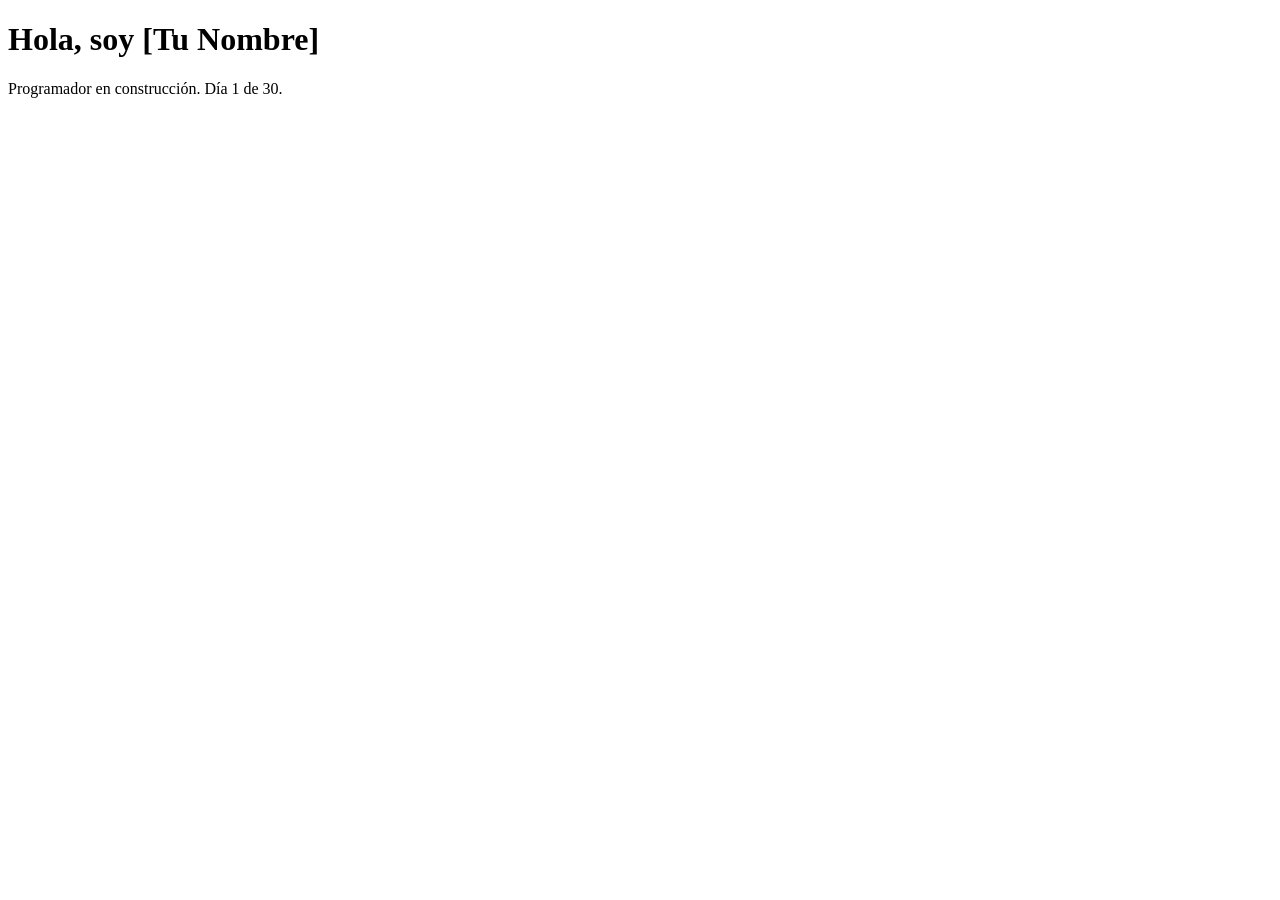
==== INDEX.HTML @ d1220422 "Día 1 - Mi primer proyecto" ====
<!DOCTYPE html>
<html lang="es">
<head>
  <meta charset="UTF-8">
  <title>Mi primera página</title>
</head>
<body>
  <h1>Hola, soy [Tu Nombre]</h1>
  <p>Programador en construcción. Día 1 de 30.</p>
</body>
</html>
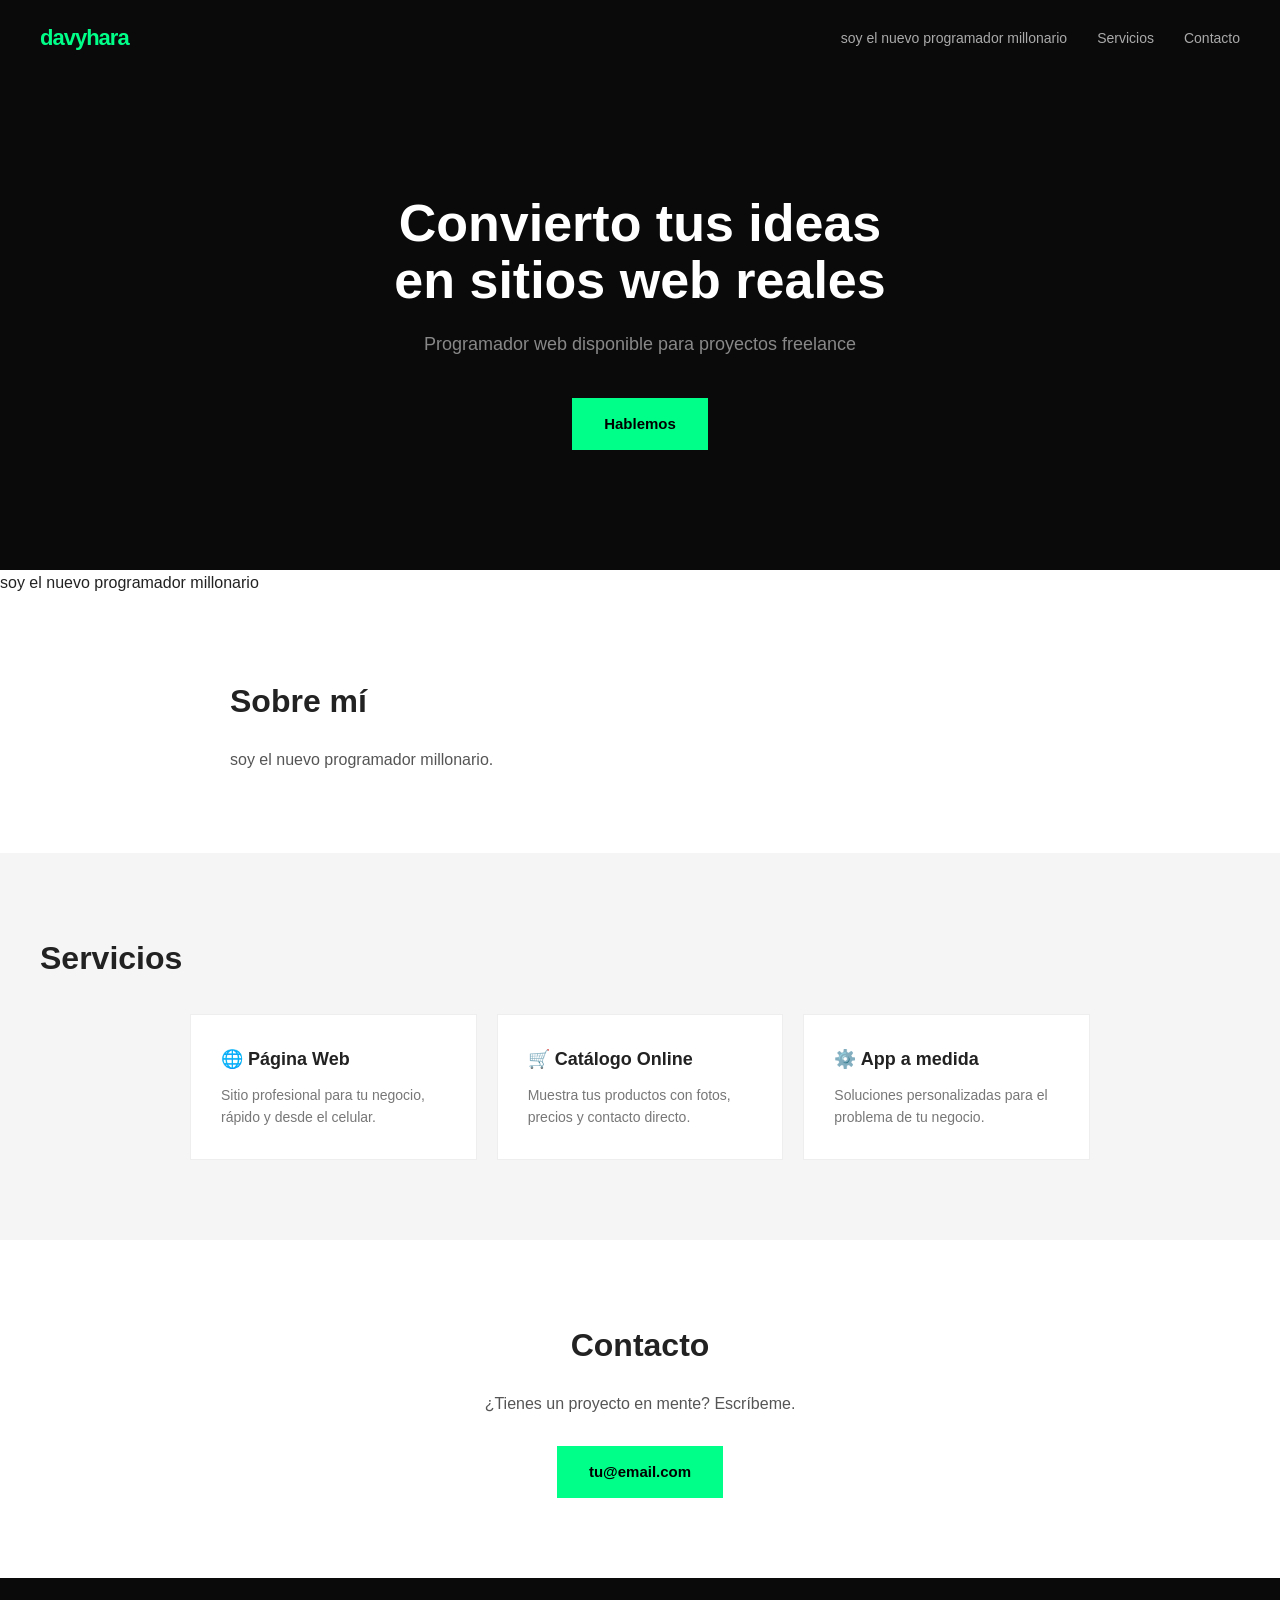
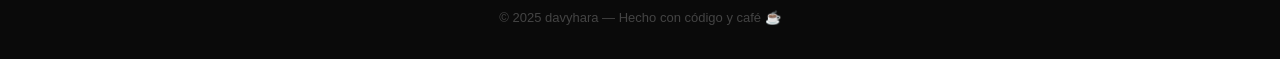
==== commit d6f8ff2e: "Día 2 - Portafolio con HTML y CSS" ====
--- a/INDEX.HTML
+++ b/INDEX.HTML
@@ -2,10 +2,65 @@
 <html lang="es">
 <head>
   <meta charset="UTF-8">
-  <title>Mi primera página</title>
+  <meta name="viewport" content="width=device-width, initial-scale=1.0">
+  <title>Davyhara — Programador Web</title>
+  <link rel="stylesheet" href="style.css">
 </head>
 <body>
-  <h1>Hola, soy [Tu Nombre]</h1>
-  <p>Programador en construcción. Día 1 de 30.</p>
+
+  <!-- NAVEGACIÓN -->
+  <nav>
+    <div class="logo">davyhara</div>
+    <ul>
+      <li><a href="#sobre-mi">soy el nuevo programador millonario</a></li>
+      <li><a href="#servicios">Servicios</a></li>
+      <li><a href="#contacto">Contacto</a></li>
+    </ul>
+  </nav>
+
+  <!-- HERO -->
+  <section class="hero">
+    <h1>Convierto tus ideas<br>en sitios web reales</h1>
+    <p>Programador web disponible para proyectos freelance</p>
+    <a href="#contacto" class="btn">Hablemos</a>
+  </section>
+
+  <!-- SOBRE MÍ -->soy el nuevo programador millonario
+  <section id="sobre-mi" class="seccion">
+    <h2>Sobre mí</h2>
+    <p>soy el nuevo programador millonario.</p>
+  </section>
+
+  <!-- SERVICIOS -->
+  <section id="servicios" class="seccion gris">
+    <h2>Servicios</h2>
+    <div class="cards">
+      <div class="card">
+        <h3>🌐 Página Web</h3>
+        <p>Sitio profesional para tu negocio, rápido y desde el celular.</p>
+      </div>
+      <div class="card">
+        <h3>🛒 Catálogo Online</h3>
+        <p>Muestra tus productos con fotos, precios y contacto directo.</p>
+      </div>
+      <div class="card">
+        <h3>⚙️ App a medida</h3>
+        <p>Soluciones personalizadas para el problema de tu negocio.</p>
+      </div>
+    </div>
+  </section>
+
+  <!-- CONTACTO -->
+  <section id="contacto" class="seccion">
+    <h2>Contacto</h2>
+    <p>¿Tienes un proyecto en mente? Escríbeme.</p>
+    <a href="mailto:tiendaviertual0@gmail.com" class="btn">tu@email.com</a>
+  </section>
+
+  <!-- FOOTER -->
+  <footer>
+    <p>© 2025 davyhara — Hecho con código y café ☕</p>
+  </footer>
+
 </body>
 </html>
--- a/style.css
+++ b/style.css
@@ -0,0 +1,158 @@
+/* RESET Y BASE */
+* {
+  margin: 0;
+  padding: 0;
+  box-sizing: border-box;
+}
+
+body {
+  font-family: 'Segoe UI', sans-serif;
+  color: #222;
+  line-height: 1.6;
+}
+
+/* NAVEGACIÓN */
+nav {
+  display: flex;
+  justify-content: space-between;
+  align-items: center;
+  padding: 20px 40px;
+  background: #0a0a0a;
+  position: sticky;
+  top: 0;
+}
+
+.logo {
+  color: #00ff88;
+  font-size: 22px;
+  font-weight: 900;
+  letter-spacing: -1px;
+}
+
+nav ul {
+  list-style: none;
+  display: flex;
+  gap: 30px;
+}
+
+nav ul a {
+  color: #aaa;
+  text-decoration: none;
+  font-size: 14px;
+  transition: color 0.2s;
+}
+
+nav ul a:hover {
+  color: #fff;
+}
+
+/* HERO */
+.hero {
+  background: #0a0a0a;
+  color: white;
+  padding: 120px 40px;
+  text-align: center;
+}
+
+.hero h1 {
+  font-size: 52px;
+  font-weight: 900;
+  line-height: 1.1;
+  margin-bottom: 20px;
+}
+
+.hero p {
+  font-size: 18px;
+  color: #888;
+  margin-bottom: 40px;
+}
+
+/* BOTÓN */
+.btn {
+  background: #00ff88;
+  color: #000;
+  padding: 14px 32px;
+  text-decoration: none;
+  font-weight: 800;
+  font-size: 15px;
+  display: inline-block;
+  transition: transform 0.2s;
+}
+
+.btn:hover {
+  transform: scale(1.05);
+}
+
+/* SECCIONES */
+.seccion {
+  padding: 80px 40px;
+  max-width: 900px;
+  margin: 0 auto;
+}
+
+.seccion h2 {
+  font-size: 32px;
+  font-weight: 900;
+  margin-bottom: 20px;
+}
+
+.seccion p {
+  font-size: 16px;
+  color: #555;
+  max-width: 600px;
+}
+
+.gris {
+  background: #f5f5f5;
+  max-width: 100%;
+  padding: 80px 40px;
+}
+
+.gris .seccion {
+  padding: 0;
+}
+
+/* CARDS */
+.cards {
+  display: grid;
+  grid-template-columns: repeat(auto-fit, minmax(220px, 1fr));
+  gap: 20px;
+  margin-top: 30px;
+  max-width: 900px;
+  margin-left: auto;
+  margin-right: auto;
+}
+
+.card {
+  background: white;
+  padding: 30px;
+  border: 1px solid #eee;
+}
+
+.card h3 {
+  font-size: 18px;
+  margin-bottom: 10px;
+}
+
+.card p {
+  font-size: 14px;
+  color: #777;
+}
+
+/* CONTACTO */
+#contacto {
+  text-align: center;
+}
+
+#contacto p {
+  margin: 0 auto 30px;
+}
+
+/* FOOTER */
+footer {
+  background: #0a0a0a;
+  color: #444;
+  text-align: center;
+  padding: 30px;
+  font-size: 13px;
+}
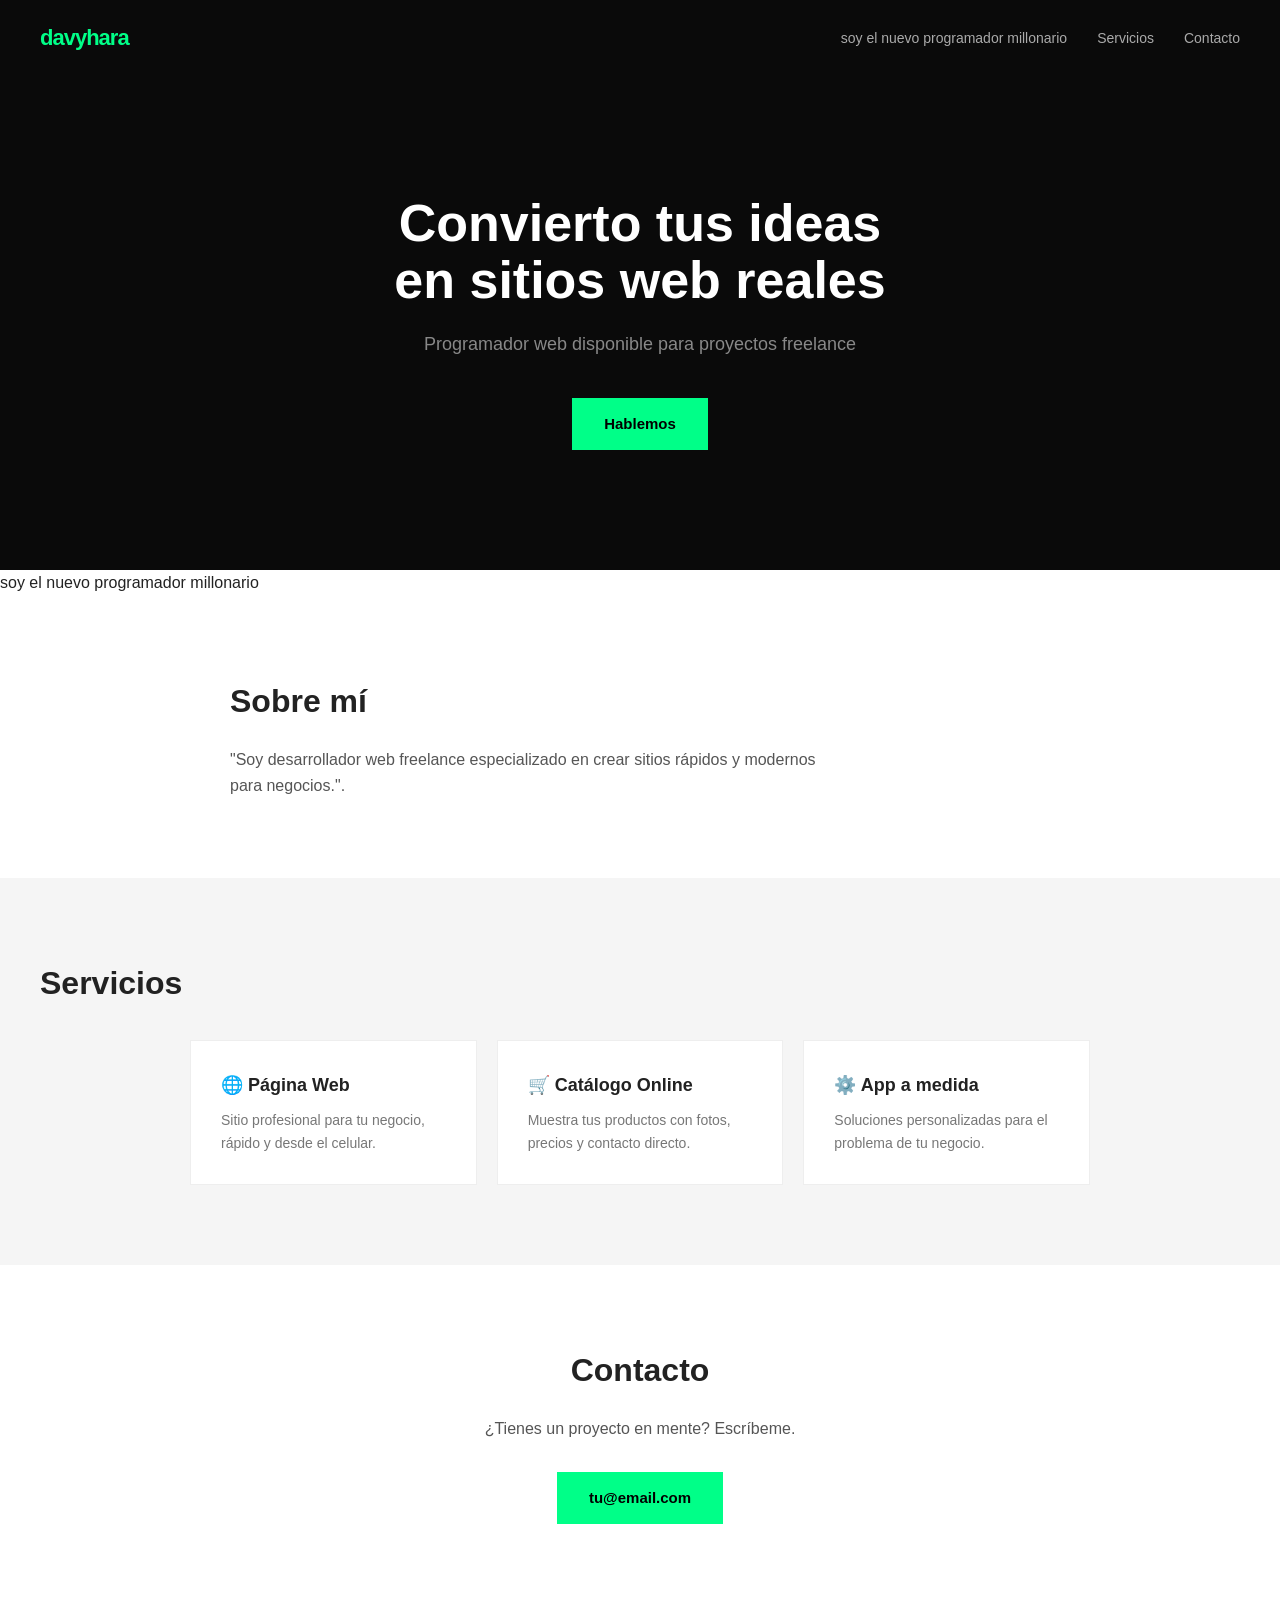
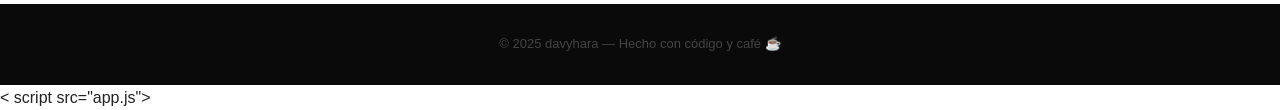
==== commit cd902a71: "dia 3 - javascript esencial agregado" ====
--- a/INDEX.HTML
+++ b/INDEX.HTML
@@ -28,7 +28,7 @@
   <!-- SOBRE MÍ -->soy el nuevo programador millonario
   <section id="sobre-mi" class="seccion">
     <h2>Sobre mí</h2>
-    <p>soy el nuevo programador millonario.</p>
+    <p>"Soy desarrollador web freelance especializado en crear sitios rápidos y modernos para negocios.".</p>
   </section>
 
   <!-- SERVICIOS -->
@@ -61,6 +61,6 @@
   <footer>
     <p>© 2025 davyhara — Hecho con código y café ☕</p>
   </footer>
-
+< script src="app.js"> </script>
 </body>
 </html>
